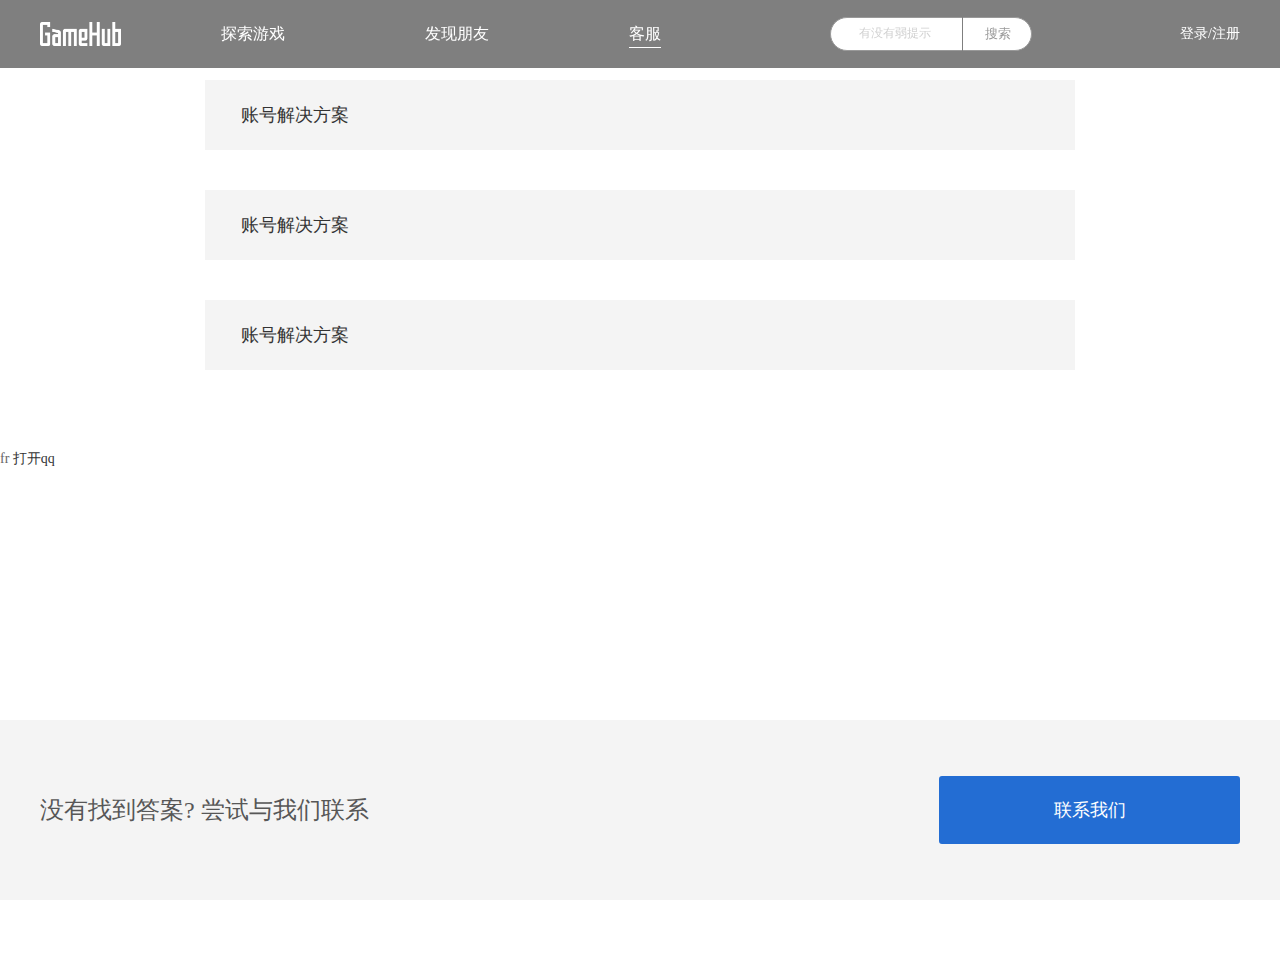
==== customerService.html @ 1b77de67 "客服" ====
<!DOCTYPE html>
<html lang="en">
<head>
    <meta charset="UTF-8">
    <title>Title</title>
    <link type="text/css" rel="stylesheet" href="css/custom-ui.css">
    <link type="text/css" rel="stylesheet" href="css/select2.css">
    <link type="text/css" rel="stylesheet" href="css/style.css">
    <link type="text/css" rel="stylesheet" href="iconfont/iconfont.css">
    <script type="text/javascript" src="js/jquery1.91.min.js"></script>
    <script type="text/javascript" src="js/select2.min.js"></script>
    <script type="text/javascript" src="js/jquery.SuperSlide.2.1.js"></script>
    <script type="text/javascript" src="js/common.js"></script>
    <style>
        .customer-service-content{
            width: 870px;
            margin: 80px auto;
        }
        .problem-item header{
            padding-left: 36px;
            cursor: pointer;
            height: 70px;
            line-height: 70px;
            background:rgba(244,244,244,1);
            font-size: 18px;
            color: #333333;
        }
        .problem-item{
            margin-bottom: 40px;
        }
        .problem-item.active header{
            color: #FFFFFF;
            background: #236DD3;
        }
        .problem-content{
            display: none;
            padding: 19px 37px 20px 35px;
            background:rgba(249,249,249,1);
        }
        .problem-item.active .problem-content{
            display: block;
        }
        .problem-content h3 {
            font-size: 18px;
        }
        .problem-content p {
            margin-top: 10px;
            margin-bottom: 40px;
            font-size: 14px;
        }
        .Open-Customer-Service{
            position: fixed;
            bottom: 0;
            left: 0;
            right: 0;
            height: 180px;
            background:rgba(244,244,244,1);
        }
        .Open-Customer-Service .center{
            width: 1200px;
            line-height: 180px;
            height: 180px;
            font-size:24px;
            margin: 0 auto;
            color: #575757;
        }
        .open-qq{
            width:297px;
            height:64px;
            line-height: 64px;
            background:rgba(35,109,211,1);
            border:2px solid rgba(35,109,211,1);
            border-radius:3px;
            text-align: center;
            font-size:18px;
            color: #ffffff;
            position: relative;
            top: 50%;
            cursor: pointer;
            transform: translateY(-50%);
        }
    </style>
</head>
<body>
<!--头部start-->
<div class="ease-3" id="head">
    <div class="nr w1200 clearfix mar0">
        <div class="fl"><a class="logo" href="index.html" title=""><img src="images/logo.png" alt="" /></a></div>
        <div class="fl">
            <div class="navbox">
                <ul class="clearfix nav_shu">
                    <li class="nLi"><h3><a class="ease-1" href="index.html"><span>探索游戏</span></a></h3>
                    </li>
                    <li class="nLi"><h3><a class="ease-1" href="found_friend.html"><span>发现朋友</span></a></h3>
                    </li>
                    <li class="nLi on"><h3><a class="ease-1" href="customerService.html"><span>客服</span></a></h3>
                    </li>
                    </li>
                </ul>
            </div>
        </div>
        <div class="head-right clearfix fr">
            <div class="searchbox fl">
                <form method="post">
                    <input type="text" class="input_text search_input ease-3 radius-5" placeholder="有没有弱提示" />
                    <button class="search_submit ease-3">搜索</button>
                </form>
            </div>
            <ul class="login_status fr clearfix">
                <!--登录前的状态-->
                <li class="top_item top_item_login"><a href="login.html" class="link-a">登录</a></li>
                <li class="top_item top_item_login"><a href="###" class="link-a">/</a></li>
                <li class="top_item top_item_login"><a href="register.html" class="link-a txt-peach">注册</a></li>
            </ul>
        </div>
    </div>
</div>
<div class="customer-service-content">
    <div class="problem-item">
        <header>账号解决方案</header>
        <div class="problem-content">
            <h4>忘记登陆密码怎么办？</h4>
            <p>在登陆页面</p>
        </div>
    </div>
    <div class="problem-item">
        <header>账号解决方案</header>
        <div class="problem-content">
            <h4>忘记登陆密码怎么办？</h4>
            <p>在登陆页面</p>
        </div>
    </div>
    <div class="problem-item">
        <header>账号解决方案</header>
        <div class="problem-content">
            <h4>忘记登陆密码怎么办？</h4>
            <p>在登陆页面</p>
        </div>
    </div>
</div>fr
<div class="Open-Customer-Service">
    <div class="center clearfix">
        <p class="fl">没有找到答案? 尝试与我们联系</p>
        <div onclick="window.open('tencent://message/?uin=10987654321');" class="open-qq fr">联系我们</div>
    </div>
</div>
<a  href="javascript:;">打开qq</a>
<script>
    $(document).on('click', '.problem-item header', function () {
        $(this).parents('.problem-item').addClass('active').siblings().removeClass('active')
    })
</script>
</body>
</html>
---- css/custom-ui.css ----
@charset "utf-8";
/* CSS Document */





/*各种按钮*/
.btn_submit{ display:inline-block;*display:inline;*zoom:1;font-family:Verdana,Microsoft YaHei,"微软雅黑", SimSun,"宋体";font-size:14px;border-width:1px; border-style:solid; text-align:center; vertical-align:middle;}
button.btn_submit,input.btn_submit{
-webkit-box-sizing: content-box;
-moz-box-sizing: content-box;
-ms-box-sizing: content-box;
-o-box-sizing: content-box;
box-sizing: content-box; }
.btn_small{ font-size:12px; height:25px; line-height:25px;}
.btn_middle{ font-size:14px; height:38px;line-height:38px;}
.btn_big{ font-size:16px; height:48px; line-height:48px;}
.btn_large{ font-size:18px; height:58px; line-height:48px;}

.btn_peach{border:1px #f7277a solid;color:#fff;background-color:#f7277a;}
.btn_peach:hover{background-color:#da1c68; color:#fff;}
.btn_peach:active{background-color:#da1c68; color:#fff;}

.btn_peach_line{border:1px #f7277a solid;color:#f7277a;background-color:#fff;}
.btn_peach_line:hover{background-color:#f7277a; color:#fff;}
.btn_peach_line:active{background-color:#f7277a; color:#fff;}

.btn_grey{border:1px #888 solid;color:#fff;background-color:#888;}
.btn_grey:hover{background-color:#666; color:#fff;}
.btn_grey:active{background-color:#333; color:#fff;}

.btn_grey_line{border:1px #dbdbdb solid;color:#666;background-color:#fff;}
.btn_grey_line:hover{border-color:#a3740d; color:#a3740d;}
.btn_grey_line:active{background-color:#f8f8f8;border-color:#a3740d; color:#a3740d;}

.btn_red{border:1px #e93930 solid;color:#fff;background-color:#e93930;}
.btn_red:hover{background-color:#fc4f46; color:#fff;}
.btn_red:active{background-color:#c22018; color:#fff;}

.btn_red_line{border:1px #e93930 solid;color:#e93930;background-color:#fff;}
.btn_red_line:hover{background-color:#e93930; color:#fff;}
.btn_red_line:active{background-color:#c22018; color:#fff;}

.btn_gold{border:1px #a3740d solid;color:#fff;background-color:#a3740d;}
.btn_gold:hover{background-color:#c48d13; color:#fff;}
.btn_gold:active{background-color:#8b6208; color:#fff;}

.btn_gold_line{border:1px #a3740d solid;color:#a3740d;background-color:#fff;}
.btn_gold_line:hover{background-color:#c48d13; color:#fff;}
.btn_gold_line:active{background-color:#8b6208; color:#fff;}

.btn_blue{border:1px #236dd3 solid;color:#fff;background-color:#236dd3;}
.btn_blue:hover{background-color:#2379f0; color:#fff;}
.btn_blue:active{background-color:#084dac; color:#fff;}

.btn_blue_line{border:1px #00a0ea solid;color:#00a0ea;background-color:#fff;}
.btn_blue_line:hover{background-color:#00a0ea; color:#fff;}
.btn_blue_line:active{background-color:#028ccc; color:#fff;}

.btn_darkblue{border:1px #3887e0 solid;color:#fff;background-color:#3887e0;}
.btn_darkblue:hover{background-color:#589eee; color:#fff;}
.btn_darkblue:active{background-color:#1d62b0; color:#fff;}

.btn_darkblue_line{border:1px #3887e0 solid;color:#3887e0;background-color:#fff;}
.btn_darkblue_line:hover{background-color:#3887e0; color:#fff;}
.btn_darkblue_line:active{background-color:#1d62b0; color:#fff;}

.btn_green{border:1px #43c121 solid;color:#fff;background-color:#43c121;}
.btn_green:hover{background-color:#4fd92a; color:#fff;}
.btn_green:active{background-color:#32a014; color:#fff;}

.btn_green_line{border:1px #43c121 solid;color:#43c121;background-color:#fff;}
.btn_green_line:hover{background-color:#43c121; color:#fff;}
.btn_green_line:active{background-color:#32a014; color:#fff;}

.btn_yellow{border:1px #f1941b solid;color:#fff;background-color:#f1941b;}
.btn_yellow:hover{background-color:#f9a436; color:#fff;}
.btn_yellow:active{background-color:#d17100; color:#fff;}

.btn_yellow_line{border:1px #f1941b solid;color:#f1941b;background-color:#fff;}
.btn_yellow_line:hover{background-color:#f1941b; color:#fff;}
.btn_yellow_line:active{background-color:#d17100; color:#fff;}

.btn_orange{border:1px #ff5400 solid;color:#fff;background-color:#ff5400;}
.btn_orange:hover{background-color:#ff7836; color:#fff;}
.btn_orange:active{background-color:#d04500; color:#fff;}

.btn_orange_line{border:1px #ff5400 solid;color:#ff5400;background-color:#fff;}
.btn_orange_line:hover{background-color:#ff5400; color:#fff;}
.btn_orange_line:active{background-color:#d04500; color:#fff;}

.btn_lensgreen{border:1px #0195a3 solid;color:#fff;background-color:#0195a3;}
.btn_lensgreen:hover{background-color:#00cadd; color:#fff; border-color:#00cadd;}
.btn_lensgreen:active{background-color:#005c65; color:#fff;}

.btn_lensgreen_line{border:1px #0195a3 solid;color:#0195a3;background-color:#fff;}
.btn_lensgreen_line:hover{background-color:#0195a3; color:#fff;}
.btn_lensgreen_line:active{background-color:#005c65; color:#fff;}

.btn_gray{border:1px #999999 solid;color:#fff;background-color:#999999;}
.btn_gray:hover{background-color:#999999; color:#fff;}
.btn_gray:active{background-color:#666666; color:#fff;}


/*文字小标签***********************/
.txttag{ display:inline-block;*display:inline;*zoom:1; line-height:18px; height:18px; padding:1px 6px; color:#fff; font-size:12px;}
.txttag .iconfont{ font-size:10px;}
.txttag-peach{ background:#f7277a;}
.txttag-red{ background:#e93930;}
.txttag-blue{ background:#00a0ea;}
.txttag-green{ background:#43c121;}
.txttag-gold{ background:#a3740d;}
.txttag-orange{ background:#ff5400;}
.txttag-lensgreen{ background:#0195a3;}


/*小图标***********************/
.icon_user_lv{ display:inline-block;*display:inline;*zoom:1;width:40px; height:16px; background-image:url(../images/icons.png); background-repeat:no-repeat;}
.icon_user_lv.icon_lv_1{ background-position:0 0px;}
.icon_user_lv.icon_lv_2{ background-position:-40px 0px;}
.icon_user_lv.icon_lv_3{ background-position:-80px 0px;}
.icon_user_lv.icon_lv_4{ background-position:-120px 0px;}
.icon_user_lv.icon_lv_5{ background-position:-160px 0px;}
.icon_user_lv.icon_lv_6{ background-position:-200px 0px;}
.icon_user_lv.icon_lv_7{ background-position:-240px 0px;}
.icon_user_lv.icon_lv_8{ background-position:-280px 0px;}
.icon_user_lv.icon_lv_9{ background-position:-320px 0px;}
.icon_user_lv.icon_lv_10{ background-position:-360px 0px;}
.icon_user_lv.icon_lv_11{ background-position:-400px 0px;}
.icon_user_lv.icon_lv_12{ background-position:-440px 0px;}

.icon_vip{ display:inline-block;*display:inline;*zoom:1;width:24px; height:16px; background-image:url(../images/icons.png); background-repeat:no-repeat; background-position:0 -20px;}
.icon_country{display:inline-block;*display:inline;*zoom:1;width:24px; height:16px;}

/* HiDPI support */
@media (-o-min-device-pixel-ratio: 5/4), (-webkit-min-device-pixel-ratio: 1.25), (min-resolution: 120dpi) {
    .icon_user_lv{
        background-image: url(../images/icons@2x.png);
        -webkit-background-size: 50%;
        background-size: 50%;
    }
}


/*表单控件***********************/
.input_text{padding:10px 12px;height:13px;line-height:13px;border:1px #dbdbdb solid;background:#fff;font-family:"Microsoft Yahei","SimSun";font-size:12px; vertical-align:middle; color:#666;
	-webkit-transition: border 0.1s ease-out,box-shadow 0.2s linear;
	-khtml-transition: border 0.1s ease-out,box-shadow 0.2s linear;
	-moz-transition: border 0.1s ease-out,box-shadow 0.2s linear;
	-o-transition: border 0.1s ease-out,box-shadow 0.2s linear;
	transition: border 0.1s ease-out,box-shadow 0.2s linear;}
textarea.input_text{ box-sizing:border-box; width:100%; resize:vertical; min-height:110px;}
.input_text:focus{
	color:#333;
	border-color:#236dd3;
	/*-moz-box-shadow:0px 0px 5px rgba(255,255,255,0.5);
    -webkit-box-shadow:0px 0px 5px rgba(255,255,255,0.5);
    box-shadow:0px 0px 5px rgba(255,255,255,0.5);*/}
input.Validform_error,textarea.Validform_error{
	border:1px #e9322d solid !important;
	/*-moz-box-shadow:0px 0px 10px rgba(255,0,0,0.5);
    -webkit-box-shadow:0px 0px 10px rgba(255,0,0,0.5);
    box-shadow:0px 0px 10px rgba(255,0,0,0.5);*/
	color:#e9322d;}
.input_text[disabled]{ background:#f8f8f8; color:#aaa;}



.line{height:0;border-bottom:1px #dbdbdb solid;}
.xuline{height:0;border-bottom:1px #dbdbdb dashed;}
.dotline{height:0;border-bottom:1px #dbdbdb dotted;}
.blank10{height:10px;background:none;}


/*下拉菜单*/
.xm-select{ width:140px; display:inline-block;*display:inline;*zoom:1;}
.xm-select .xm-dropdown {position: relative;display: block;overflow: hidden;_zoom: 1;width: 100%;max-width: 100%;height: 38px;border: 1px solid #dbdbdb;color: #333;
-webkit-transition: border 0.1s ease-out,box-shadow 0.2s linear;
-khtml-transition: border 0.1s ease-out,box-shadow 0.2s linear;
-moz-transition: border 0.1s ease-out,box-shadow 0.2s linear;
-o-transition: border 0.1s ease-out,box-shadow 0.2s linear;
transition: border 0.1s ease-out,box-shadow 0.2s linear;}
.xm-select label {position: absolute;right: 14px;top: 11px;z-index: 1;width: 16px;height: 16px;padding: 0;font-size: 20px;line-height: 1;color: #b0b0b0;cursor: pointer;pointer-events: none;}
.xm-select select {width: 130%;max-width: 130%; min-width: 130%; height: 38px; margin: 0; border: 0; padding: 0 16px;font-size: 14px; font-weight: 400; line-height: 38px; text-overflow: ellipsis; white-space: nowrap; overflow: hidden; _zoom: 1; vertical-align: middle; background: none; color: #333;background: #fff; outline: none;cursor: pointer;
-webkit-box-sizing: border-box;
box-sizing: border-box;
-webkit-appearance: none;
-moz-appearance: none;
appearance: none; }
.xm-select .xm-dropdown:hover{ border-color:#0195a3;}
.xm-select select[disabled]{ background:#f8f8f8; color:#aaa;}

/*上传按钮*/
.btn_upload{ display:inline-block;width:100px; background-color:#fff;}
.btn_upload a{position:relative; display:block;   height:28px; line-height:28px; border:1px #dbdbdb solid; padding:3px 8px; color:#666; text-align:center;;}
.btn_upload a:hover{ border-color:#a3740d;}
.btn_upload input{ display:block; width:100%; height:100%; position:absolute; left:0; top:0;
filter: alpha(opacity=00);
-khtml-opacity: 0;
-moz-opacity: 0;
opacity: 0;
}




/*单选复选*/
.radio_box{	text-align:center;}
.radio_box ul{}
.radio_box li{float:left;margin-right:10px;display:inline;}
.radio_box input{display:none;}
.radio_box .radio_item{ display:block; height:38px; line-height:38px; border:1px #dbdbdb solid; color:#666;cursor:pointer; font-size:14px; background:#fff; overflow:hidden; white-space:nowrap;}
.radio_box input.Validform_error+.radio_item{
	border:1px #e9322d solid !important;
	-moz-box-shadow:0px 0px 10px rgba(255,0,0,0.5);
    -webkit-box-shadow:0px 0px 10px rgba(255,0,0,0.5);
    box-shadow:0px 0px 10px rgba(255,0,0,0.5);}
.radio_box .radio_item span{ padding:0 12px; white-space:nowrap;}
.radio_box .radio_item img{width:38px; height:38px;filter: alpha(opacity=50);-khtml-opacity: 0.5;-moz-opacity: 0.5;opacity: 0.5;}
.radio_box .current{ border-color:#a3740d; color:#a3740d;}
.radio_box .current img{filter: alpha(opacity=100);-khtml-opacity: 1;-moz-opacity:1;opacity:1;}
.radio_box .current .iconfont{color:#a3740d;}

.check_box{	text-align:center;}
.check_box ul{}
.check_box li{float:left;margin-right:10px;display:inline;}
.check_box input{display:none;}
.check_box .check_item{ display:block; height:38px; line-height:38px; border:1px #dbdbdb solid; color:#666;cursor:pointer; font-size:14px; background:#fff; overflow:hidden;}
.check_box .check_item span{ padding:0 12px;}
.check_box .check_item img{width:38px; height:38px;filter: alpha(opacity=50);-khtml-opacity: 0.5;-moz-opacity: 0.5;opacity: 0.5;}
.check_box .current{ border-color:#a3740d; color:#a3740d;}
.check_box .current img{filter: alpha(opacity=100);-khtml-opacity: 1;-moz-opacity:1;opacity:1;}
.check_box .current .iconfont{color:#a3740d;}

.num_box{ display:inline-block;*display:inline;*zoom:1;margin:5px 0;padding:0 !important;overflow:hidden; vertical-align:middle; }
.num_box a{	float:left;display:inline-block;*display:inline;*zoom:1;width:30px;height:28px;background:#a3740d;border:1px #a3740d solid;font-size:16px;color:#fff;text-align:center;line-height:28px;}
.num_box a:hover{border-color:#c48d13;background:#c48d13;}
.num_box a.reduce{border-right:0;-webkit-border-radius:5px 0 0 5px;	-moz-border-radius: 5px 0 0 5px;border-radius: 5px 0 0 5px;}
.num_box a.add{	border-left:0;-webkit-border-radius:0 5px 5px 0 ;-moz-border-radius:0 5px 5px 0 ;border-radius: 0 5px 5px 0 ;}
.num_box .num_txt{float:left;height:22px;width:50px;line-height:22px;padding:3px;text-align:center;	border:1px #dbdbdb solid;background:#fff;}


.radio_box2{text-align:center;}
.radio_box2 ul{}
.radio_box2 li{float:left;margin:0px 32px 20px 0;display:inline;}
.radio_box2 input{display:none;}
.radio_box2 .radio_item{ display:block;line-height: 20px; width:210px; height:85px;color:#666;cursor:pointer; font-size:14px; border-width:1px ; border-color:#dbdbdb; border-style:solid;; background:#f8f8f8; background-position:right bottom;
-webkit-border-radius:5px;
-moz-border-radius: 5px;
border-radius: 5px;}
.radio_box2 .radio_item .name{ height:40px; line-height:40px; font-size:18px; padding-top:10px; font-weight:700;}
.radio_box2 .radio_item .desc{ height:20px; line-height:20px; color:#888;}
.radio_box2 .current{ border-color:#ff8a00; color:#ff8a00; background:#fff url(../images/cur_icon.png) no-repeat right bottom;}


.mi_form .form_item{ padding:5px 20px 5px;}
.mi_form .form_item .atr{ margin-right:5px; line-height:26px;}
.mi_form .form_item input.input_text{ padding:5px 6px; height:20px; line-height:20px; width:206px;}
.mi_form .form_item select.input_text{ height:32px; line-height:32px; padding:5px 6px; outline:none;}
.mi_form .form_item .required{ font-weight:bold; color:#ff0000; vertical-align:middle; margin-left:10px; font-size:18px;}
.mi_form .form_item .alt{ color:#a6a6a6; font-size:12px; margin-left:10px;}





/*表单验证*/
.Validform_checktip.Validform_right{ color:#44d703;}
.Validform_checktip.Validform_wrong{ color:#ff0000;}




/*发布*/
.fabu_piclist li.one-pic{margin-bottom:5px; float:left; margin-right:10px;}
.fabu_piclist .one_pic_item{zoom:1; width:120px; position:relative;}
.fabu_piclist .pic_pic{position:relative;background:#ddd url(../images/avatar_bg_04.jpg) no-repeat center;width:120px;height:120px;overflow:hidden;}
.fabu_piclist .pic_pic a{position:absolute; top:0; top:0; display:block; width:100%; height:100%; background:url(../images/alpha_black30.png) repeat; color:#fff; text-align:center; font-size:14px; line-height:120px;filter:alpha(opacity=0);opacity: 0;-moz-opacity: 0;-khtml-opacity: 0;}
.fabu_piclist .pic_pic a:hover{filter:alpha(opacity=100);opacity: 1;-moz-opacity: 1;-khtml-opacity: 1;}
.fabu_piclist .pic_pic a input{position:absolute;top:0;left:0;width:100%;height:100%;filter:alpha(opacity=0);opacity: 0;-moz-opacity: 0;-khtml-opacity: 0;}
.fabu_piclist .pic_pic img{position:absolute;top:0;left:0;height:100%;width:100%;filter: alpha(opacity=0);}
.fabu_piclist .pic_num{ display:none;}
.fabu_piclist .pic_del{ position:absolute; right:-5px; top:-5px; display:block; width:20px; height:20px; line-height:20px; text-align:center;color:#3c3c3c;}
.fabu_piclist .pic_del a{}
.fabu_piclist .pic_del a:hover{}

.fabu_piclist .add_new_pic{}
.fabu_piclist .add_new_pic a{ display:block; width:118px; height:83px; padding-top:35px; line-height:25px; border:1px #dbdbdb solid;}



.shuxing_item{ }
.shuxing_item .checkboxes{ }
.shuxing_item .shuxingzhi_list{/* display:none;*/}
.shuxing_item .shuxingzhi_list .one-shuxingzhi{ margin-bottom:10px;}
.shuxing_item .shuxingzhi_list .one_shuxingzhi_item{ }
.shuxing_item .shuxingzhi_list .one_shuxingzhi_item_upload{ width:120px;height:30px;position:relative;}
.shuxing_item .shuxingzhi_list .one_shuxingzhi_item_upload .faketxt{ position:absolute; right:5px;top:0;  display:block; width:80px; height:28px; border:1px #cfcfcf solid; background:#f8f8f8; text-align:center; color:#888; line-height:28px;  z-index:0;}
.shuxing_item .shuxingzhi_list .one_shuxingzhi_item_upload .faketxt:hover{ border-color:#cfcfcf; background:#fff; color:#666;}
.shuxing_item .shuxingzhi_list .one_shuxingzhi_item_upload input{ position:absolute; right:0px ; top:0; height:30px; width:80px; z-index:1;
filter: alpha(opacity=0); /* internet explorer */
        -khtml-opacity: 0;     /* khtml, old safari */
        -moz-opacity: 0;      /* mozilla, netscape */
        opacity: 0;}
.shuxing_item .shuxingzhi_list .one_shuxingzhi_item_upload img[src*='d']{  display:block;width:28px;height:28px;border:1px #dbdbdb solid; position:absolute; left:0px; top:0;}
.shuxing_item .shuxingzhi_list .one_shuxingzhi_item_upload img{  display:block;width:28px\9;height:28px\9;border:1px #dbdbdb solid\9; position:absolute; left:0px; top:0; filter: alpha(opacity=0);}
.shuxing_item .shuxingzhi_list .one_shuxingzhi_item_upload .divPreview_ie{width:28px;height:28px;border:1px #dbdbdb solid; background:#000; position:absolute; right:5px; top:0;}
.shuxing_item .shuxingzhi_list .add_new_shuxingzhi{ }
---- css/select2.css ----
.select2-container {
  box-sizing: border-box;
  display: inline-block;
  margin: 0; font-size:14px;/*å­—å·*/
  position: relative;
  vertical-align: middle; }
  .select2-container .select2-selection--single {
    box-sizing: border-box;
    cursor: pointer;
    display: block;
    height: 40px;  /*é«˜åº¦  è¿˜éœ€è¦æ”¹129è¡Œ*/
    user-select: none;
    -webkit-user-select: none; }
    .select2-container .select2-selection--single .select2-selection__rendered {
      display: block;
      padding-left: 10px;  /*é»˜è®¤æ–‡å­—çš„å·¦è¾¹è·*/
      padding-right: 50px; /*é»˜è®¤æ–‡å­—çš„å³è¾¹è·*/
      overflow: hidden;
      text-overflow: ellipsis;
      white-space: nowrap; }
  .select2-container[dir="rtl"] .select2-selection--single .select2-selection__rendered {
    padding-right: 8px;
    padding-left: 20px; }
  .select2-container .select2-selection--multiple {
    box-sizing: border-box;
    cursor: pointer;
    display: block;
    min-height: 32px;
    user-select: none;
    -webkit-user-select: none; }
    .select2-container .select2-selection--multiple .select2-selection__rendered {
      display: inline-block;
      overflow: hidden;
      padding-left: 8px;
      text-overflow: ellipsis;
      white-space: nowrap; }
  .select2-container .select2-search--inline {
    float: left; }
    .select2-container .select2-search--inline .select2-search__field {
      box-sizing: border-box;
      border: none;
      font-size: 100%;
      margin-top: 5px; }
      .select2-container .select2-search--inline .select2-search__field::-webkit-search-cancel-button {
        -webkit-appearance: none; }

.select2-dropdown {
  background-color: white;
  border: 1px solid #aaa;
  border-radius: 0px;/*ä¸‹æ‹‰çš„åœ†è§’*/ 
  box-sizing: border-box;
  display: block;
  position: absolute;
  left: -100000px;
  width: 100%;
  z-index: 999999; }

.select2-results {
  display: block; }

.select2-results__options {
  list-style: none;
  margin: 0;
  padding: 0; }

.select2-results__option {
  padding: 5px 10px;  /*ä¸‹æ‹‰èœå• æ¯ä¸ªé¡¹ç›®çš„å†…è·*/
  user-select: none;
  -webkit-user-select: none; }
  .select2-results__option[aria-selected] {
    cursor: pointer; }

.select2-container--open .select2-dropdown {
  left: 0; }

.select2-container--open .select2-dropdown--above {
  border-bottom: none;
  border-bottom-left-radius: 0;
  border-bottom-right-radius: 0; }

.select2-container--open .select2-dropdown--below {
  border-top: none;
  border-top-left-radius: 0;
  border-top-right-radius: 0; }

.select2-search--dropdown {
  display: block;
  padding: 4px; }
  .select2-search--dropdown .select2-search__field {
    padding: 4px;
    width: 100%;
    box-sizing: border-box; }
    .select2-search--dropdown .select2-search__field::-webkit-search-cancel-button {
      -webkit-appearance: none; }
  .select2-search--dropdown.select2-search--hide {
    display: none; }

.select2-close-mask {
  border: 0;
  margin: 0;
  padding: 0;
  display: block;
  position: fixed;
  left: 0;
  top: 0;
  min-height: 100%;
  min-width: 100%;
  height: auto;
  width: auto;
  opacity: 0;
  z-index: 99;
  background-color: #fff;
  filter: alpha(opacity=0); }

.select2-hidden-accessible {
  border: 0;
  clip: rect(0 0 0 0);
  height: 1px;
  margin: -1px;
  overflow: hidden;
  padding: 0;
  position: absolute;
  width: 1px; }

.select2-container--default .select2-selection--single {
  background-color: #fff;
  border: 1px solid #dbdbdb; /*æŒ‰é’®çš„è¾¹æ¡†*/ 
  border-radius: 0px;/*æŒ‰é’®çš„åœ†è§’*/ }
  .select2-container--default .select2-selection--single .select2-selection__rendered {
    color: #444;
    line-height: 40px;  /*é«˜åº¦ è¿˜éœ€è¦æ”¹ 7è¡Œ*/
    }
  .select2-container--default .select2-selection--single .select2-selection__clear {
    cursor: pointer;
    float: right;
    font-weight: bold; }
  .select2-container--default .select2-selection--single .select2-selection__placeholder {
    color: #999; }
  .select2-container--default .select2-selection--single .select2-selection__arrow {
    height: 38px;   /*ç®­å¤´æŒ‰é’®çš„é«˜åº¦*/
    position: absolute;
    top: 1px;
    right: 1px;
    width: 40px; /*ç®­å¤´æŒ‰é’®çš„å®½åº¦*/}
    .select2-container--default .select2-selection--single .select2-selection__arrow b {
      border-color: #888 transparent transparent transparent;
      border-style: solid;
      border-width: 5px 4px 0 4px;
      height: 0;
      left: 50%;
      margin-left: -4px;
      margin-top: -2px;
      position: absolute;
      top: 50%;
      width: 0; }
.select2-container--default[dir="rtl"] .select2-selection--single .select2-selection__clear {
  float: left; }
.select2-container--default[dir="rtl"] .select2-selection--single .select2-selection__arrow {
  left: 1px;
  right: auto; }
.select2-container--default.select2-container--disabled .select2-selection--single {
  background-color: #eee;
  cursor: default; }
  .select2-container--default.select2-container--disabled .select2-selection--single .select2-selection__clear {
    display: none; }
.select2-container--default.select2-container--open .select2-selection--single .select2-selection__arrow b {
  border-color: transparent transparent #888 transparent;
  border-width: 0 4px 5px 4px; }
.select2-container--default .select2-selection--multiple {
  background-color: white;
  border: 1px solid #aaa;
  border-radius: 4px;
  cursor: text; }
  .select2-container--default .select2-selection--multiple .select2-selection__rendered {
    box-sizing: border-box;
    list-style: none;
    margin: 0;
    padding: 0 5px;
    width: 100%; }
  .select2-container--default .select2-selection--multiple .select2-selection__placeholder {
    color: #999;
    margin-top: 5px;
    float: left; }
  .select2-container--default .select2-selection--multiple .select2-selection__clear {
    cursor: pointer;
    float: right;
    font-weight: bold;
    margin-top: 5px;
    margin-right: 10px; }
  .select2-container--default .select2-selection--multiple .select2-selection__choice {
    background-color: #e4e4e4;
    border: 1px solid #aaa;
    border-radius: 4px;
    cursor: default;
    float: left;
    margin-right: 5px;
    margin-top: 5px;
    padding: 0 5px; }
  .select2-container--default .select2-selection--multiple .select2-selection__choice__remove {
    color: #999;
    cursor: pointer;
    display: inline-block;
    font-weight: bold;
    margin-right: 2px; }
    .select2-container--default .select2-selection--multiple .select2-selection__choice__remove:hover {
      color: #333; }
.select2-container--default[dir="rtl"] .select2-selection--multiple .select2-selection__choice, .select2-container--default[dir="rtl"] .select2-selection--multiple .select2-selection__placeholder {
  float: right; }
.select2-container--default[dir="rtl"] .select2-selection--multiple .select2-selection__choice {
  margin-left: 5px;
  margin-right: auto; }
.select2-container--default[dir="rtl"] .select2-selection--multiple .select2-selection__choice__remove {
  margin-left: 2px;
  margin-right: auto; }
.select2-container--default.select2-container--focus .select2-selection--multiple {
  border: solid black 1px;
  outline: 0; }
.select2-container--default.select2-container--disabled .select2-selection--multiple {
  background-color: #eee;
  cursor: default; }
.select2-container--default.select2-container--disabled .select2-selection__choice__remove {
  display: none; }
.select2-container--default.select2-container--open.select2-container--above .select2-selection--single, .select2-container--default.select2-container--open.select2-container--above .select2-selection--multiple {
  border-top-left-radius: 0;
  border-top-right-radius: 0; }
.select2-container--default.select2-container--open.select2-container--below .select2-selection--single, .select2-container--default.select2-container--open.select2-container--below .select2-selection--multiple {
  border-bottom-left-radius: 0;
  border-bottom-right-radius: 0; }
.select2-container--default .select2-search--dropdown .select2-search__field {
  border: 1px solid #aaa; }
.select2-container--default .select2-search--inline .select2-search__field {
  background: transparent;
  border: none;
  outline: 0; }
.select2-container--default .select2-results > .select2-results__options {
  max-height: 200px;
  overflow-y: auto; }
.select2-container--default .select2-results__option[role=group] {
  padding: 0; }
.select2-container--default .select2-results__option[aria-disabled=true] {
  color: #999; }
.select2-container--default .select2-results__option[aria-selected=true] {
  background-color: #ddd;      /*ä¸‹æ‹‰èœå• å½“å‰é¡¹ç›®æ ·å¼*/ }
.select2-container--default .select2-results__option .select2-results__option {
  padding-left: 1em; }
  .select2-container--default .select2-results__option .select2-results__option .select2-results__group {
    padding-left: 0; }
  .select2-container--default .select2-results__option .select2-results__option .select2-results__option {
    margin-left: -1em;
    padding-left: 2em; }
    .select2-container--default .select2-results__option .select2-results__option .select2-results__option .select2-results__option {
      margin-left: -2em;
      padding-left: 3em; }
      .select2-container--default .select2-results__option .select2-results__option .select2-results__option .select2-results__option .select2-results__option {
        margin-left: -3em;
        padding-left: 4em; }
        .select2-container--default .select2-results__option .select2-results__option .select2-results__option .select2-results__option .select2-results__option .select2-results__option {
          margin-left: -4em;
          padding-left: 5em; }
          .select2-container--default .select2-results__option .select2-results__option .select2-results__option .select2-results__option .select2-results__option .select2-results__option .select2-results__option {
            margin-left: -5em;
            padding-left: 6em; }
.select2-container--default .select2-results__option--highlighted[aria-selected] {
  background-color: #00a0ea;  /*é«˜äº®çš„æ ·å¼*/
  color: white; }
.select2-container--default .select2-results__group {
  cursor: default;
  display: block;
  padding: 6px; }





.select2-container--classic .select2-selection--single {
  background-color: #f6f6f6;
  border: 1px solid #aaa;
  border-radius: 4px;
  outline: 0;
  background-image: -webkit-linear-gradient(top, #ffffff 50%, #eeeeee 100%);
  background-image: -o-linear-gradient(top, #ffffff 50%, #eeeeee 100%);
  background-image: linear-gradient(to bottom, #ffffff 50%, #eeeeee 100%);
  background-repeat: repeat-x;
  filter: progid:DXImageTransform.Microsoft.gradient(startColorstr='#ffffff', endColorstr='#eeeeee', GradientType=0); }
  .select2-container--classic .select2-selection--single:focus {
    border: 1px solid #5897fb; }
  .select2-container--classic .select2-selection--single .select2-selection__rendered {
    color: #444;
    line-height: 28px; }
  .select2-container--classic .select2-selection--single .select2-selection__clear {
    cursor: pointer;
    float: right;
    font-weight: bold;
    margin-right: 10px; }
  .select2-container--classic .select2-selection--single .select2-selection__placeholder {
    color: #999; }
  .select2-container--classic .select2-selection--single .select2-selection__arrow {
    background-color: #ddd;
    border: none;
    border-left: 1px solid #aaa;
    border-top-right-radius: 4px;
    border-bottom-right-radius: 4px;
    height: 26px;
    position: absolute;
    top: 1px;
    right: 1px;
    width: 20px;
    background-image: -webkit-linear-gradient(top, #eeeeee 50%, #cccccc 100%);
    background-image: -o-linear-gradient(top, #eeeeee 50%, #cccccc 100%);
    background-image: linear-gradient(to bottom, #eeeeee 50%, #cccccc 100%);
    background-repeat: repeat-x;
    filter: progid:DXImageTransform.Microsoft.gradient(startColorstr='#eeeeee', endColorstr='#cccccc', GradientType=0); }
    .select2-container--classic .select2-selection--single .select2-selection__arrow b {
      border-color: #888 transparent transparent transparent;
      border-style: solid;
      border-width: 5px 4px 0 4px;
      height: 0;
      left: 50%;
      margin-left: -4px;
      margin-top: -2px;
      position: absolute;
      top: 50%;
      width: 0; }
.select2-container--classic[dir="rtl"] .select2-selection--single .select2-selection__clear {
  float: left; }
.select2-container--classic[dir="rtl"] .select2-selection--single .select2-selection__arrow {
  border: none;
  border-right: 1px solid #aaa;
  border-radius: 0;
  border-top-left-radius: 4px;
  border-bottom-left-radius: 4px;
  left: 1px;
  right: auto; }
.select2-container--classic.select2-container--open .select2-selection--single {
  border: 1px solid #5897fb; }
  .select2-container--classic.select2-container--open .select2-selection--single .select2-selection__arrow {
    background: transparent;
    border: none; }
    .select2-container--classic.select2-container--open .select2-selection--single .select2-selection__arrow b {
      border-color: transparent transparent #888 transparent;
      border-width: 0 4px 5px 4px; }
.select2-container--classic.select2-container--open.select2-container--above .select2-selection--single {
  border-top: none;
  border-top-left-radius: 0;
  border-top-right-radius: 0;
  background-image: -webkit-linear-gradient(top, #ffffff 0%, #eeeeee 50%);
  background-image: -o-linear-gradient(top, #ffffff 0%, #eeeeee 50%);
  background-image: linear-gradient(to bottom, #ffffff 0%, #eeeeee 50%);
  background-repeat: repeat-x;
  filter: progid:DXImageTransform.Microsoft.gradient(startColorstr='#ffffff', endColorstr='#eeeeee', GradientType=0); }
.select2-container--classic.select2-container--open.select2-container--below .select2-selection--single {
  border-bottom: none;
  border-bottom-left-radius: 0;
  border-bottom-right-radius: 0;
  background-image: -webkit-linear-gradient(top, #eeeeee 50%, #ffffff 100%);
  background-image: -o-linear-gradient(top, #eeeeee 50%, #ffffff 100%);
  background-image: linear-gradient(to bottom, #eeeeee 50%, #ffffff 100%);
  background-repeat: repeat-x;
  filter: progid:DXImageTransform.Microsoft.gradient(startColorstr='#eeeeee', endColorstr='#ffffff', GradientType=0); }
.select2-container--classic .select2-selection--multiple {
  background-color: white;
  border: 1px solid #aaa;
  border-radius: 4px;
  cursor: text;
  outline: 0; }
  .select2-container--classic .select2-selection--multiple:focus {
    border: 1px solid #5897fb; }
  .select2-container--classic .select2-selection--multiple .select2-selection__rendered {
    list-style: none;
    margin: 0;
    padding: 0 5px; }
  .select2-container--classic .select2-selection--multiple .select2-selection__clear {
    display: none; }
  .select2-container--classic .select2-selection--multiple .select2-selection__choice {
    background-color: #e4e4e4;
    border: 1px solid #aaa;
    border-radius: 4px;
    cursor: default;
    float: left;
    margin-right: 5px;
    margin-top: 5px;
    padding: 0 5px; }
  .select2-container--classic .select2-selection--multiple .select2-selection__choice__remove {
    color: #888;
    cursor: pointer;
    display: inline-block;
    font-weight: bold;
    margin-right: 2px; }
    .select2-container--classic .select2-selection--multiple .select2-selection__choice__remove:hover {
      color: #555; }
.select2-container--classic[dir="rtl"] .select2-selection--multiple .select2-selection__choice {
  float: right; }
.select2-container--classic[dir="rtl"] .select2-selection--multiple .select2-selection__choice {
  margin-left: 5px;
  margin-right: auto; }
.select2-container--classic[dir="rtl"] .select2-selection--multiple .select2-selection__choice__remove {
  margin-left: 2px;
  margin-right: auto; }
.select2-container--classic.select2-container--open .select2-selection--multiple {
  border: 1px solid #5897fb; }
.select2-container--classic.select2-container--open.select2-container--above .select2-selection--multiple {
  border-top: none;
  border-top-left-radius: 0;
  border-top-right-radius: 0; }
.select2-container--classic.select2-container--open.select2-container--below .select2-selection--multiple {
  border-bottom: none;
  border-bottom-left-radius: 0;
  border-bottom-right-radius: 0; }
.select2-container--classic .select2-search--dropdown .select2-search__field {
  border: 1px solid #aaa;
  outline: 0; }
.select2-container--classic .select2-search--inline .select2-search__field {
  outline: 0; }
.select2-container--classic .select2-dropdown {
  background-color: white;
  border: 1px solid transparent; }
.select2-container--classic .select2-dropdown--above {
  border-bottom: none; }
.select2-container--classic .select2-dropdown--below {
  border-top: none; }
.select2-container--classic .select2-results > .select2-results__options {
  max-height: 200px;
  overflow-y: auto; }
.select2-container--classic .select2-results__option[role=group] {
  padding: 0; }
.select2-container--classic .select2-results__option[aria-disabled=true] {
  color: grey; }
.select2-container--classic .select2-results__option--highlighted[aria-selected] {
  background-color: #3875d7;
  color: white; }
.select2-container--classic .select2-results__group {
  cursor: default;
  display: block;
  padding: 6px; }
.select2-container--classic.select2-container--open .select2-dropdown {
  border-color: #5897fb; }
---- css/style.css ----
@charset "utf-8";
/* CSS Document */

/*页面初始化*/
html{overflow-x:hidden; height:100%;}
*{margin:0;padding:0;word-break:break-all;}
h1,h2,h3,h4,h5,h6{ font-weight:normal;}
i,em{ font-style:normal;}
body{padding:0px;margin:0; font-family:Verdana,Microsoft YaHei,"微软雅黑", SimSun,"宋体";font-size:14px; background:#fff; color:#666; min-height:100%; position:relative;}
a{text-decoration:none; color:#333;}
img{ border:none;}
img.lazy{ background:url(../images/loading.gif) no-repeat center;}
li{ list-style:none;}
input,button,select {outline: none; border:0;font-family:Verdana,Microsoft YaHei,"微软雅黑", SimSun,"宋体";}
textarea {outline: none;}
.clr{ display:block;clear:both;width:0; height:0; overflow:hidden; margin:0 !important; padding:0 !important;}
.clearfix:after{content:".";display:block;height:0;clear:both;visibility:hidden; overflow:hidden;}
/*为了IE的html5*/
article,aside,dialog,footer,header,section,footer,nav,figure,menu{display:block}
/*滚动条 可选*/
::-webkit-scrollbar{width:10px;height:10px;}
::-webkit-scrollbar-button:vertical{display:none;}
::-webkit-scrollbar-track:vertical{background-color:black;}
::-webkit-scrollbar-track-piece{background-color:#F5F5F5;}
::-webkit-scrollbar-thumb:vertical{margin-right:10px; background-color:#A6A6A6;}
::-webkit-scrollbar-thumb:vertical:hover{background-color:#aaa;}
::-webkit-scrollbar-corner:vertical{background-color:#535353;}
::-webkit-scrollbar-resizer:vertical{background-color:#FF6E00;}
/*选中 可选*/
::selection { background:#0e3033; color:#fff; }
::-moz-selection { background:#0e3033; color:#fff; }
::-webkit-selection { background:#0e3033; color:#fff; }
/*兼容写法*/
.ie7_hints{ height:30px; line-height:30px; text-align:center; background:#ffffdc; color:#b78e66;}
ie6,ie7,ie8{behavior: url(ie-css3.htc); /*使IE678支持css3 应对border-radius,box-shadow，text-shadow*/
padding:10px;
padding:9px\9; /* all ie */
padding:8px\0; /* ie8-9 */
*padding:5px; /* ie6-7 */
+padding:7px; /* ie7 */
_padding:6px; /* ie6 */
}


@font-face {
  font-family: 'iconfont';
  src: url('//at.alicdn.com/t/font_1470966432_2199616.eot'); /* IE9*/
  src: url('//at.alicdn.com/t/font_1470966432_2199616.eot?#iefix') format('embedded-opentype'), /* IE6-IE8 */
  url('http://at.alicdn.com/t/font_1470966432_2199616.woff') format('woff'), /* chrome、firefox */
  url('http://at.alicdn.com/t/font_1470966432_2199616.ttf') format('truetype'), /* chrome、firefox、opera、Safari, Android, iOS 4.2+*/
  url('//at.alicdn.com/t/font_1470966432_2199616.svg#iconfont') format('svg'); /* iOS 4.1- */
}
.iconfont{ font-size:16px; font-family:"iconfont"; color:inherit;-webkit-font-smoothing: antialiased;}



/*************代码正式开始******************/
.inlineblock{ display:inline-block;*display:inline;*zoom:1;}
.w390{ width:390px;}
.w400{ width:400px;}
.w800{ width:800px;}
.w980{ width:980px;}
.w1000{ width:1000px;}
.w1200{ width:1200px;}
.mar0{ margin:0 auto;}
.ml5{ margin-left:5px;}
.mr5{ margin-right:5px;}
.mb5{ margin-bottom:5px;}
.ml10{ margin-left:10px;}
.mr10{ margin-right:10px;}
.mb10{ margin-bottom:10px;}
.ml20{ margin-left:20px;}
.mr20{ margin-right:20px;}
.mb20{ margin-bottom:20px;}
.pad10{ padding:10px;}
.fl{ float:left;*display:inline;*zoom:1;}
.fr{ float:right;*display:inline;*zoom:1;}
.fixed{ position:fixed;}
.ease-1{-webkit-transition:all 0.1s ease-out;-khtml-transition:all 0.1s ease-out;-moz-transition:all 0.1s ease-out;-o-transition:all 0.1s ease-out;transition:all 0.1s ease-out;}
.ease-3{-webkit-transition:all 0.3s ease-out;-khtml-transition:all 0.3s ease-out;-moz-transition:all 0.3s ease-out;-o-transition:all 0.3s ease-out;transition:all 0.3s ease-out;}
.radius-2{-webkit-border-radius:2px;-moz-border-radius:2px;border-radius:2px;behavior:url(ie-css3.htc);zoom:1;}
.radius-5{-webkit-border-radius:5px;-moz-border-radius:5px;border-radius:5px;behavior:url(ie-css3.htc);zoom:1;}
.radius-circle{-webkit-border-radius:50%;-moz-border-radius:50%;border-radius:50%;behavior:url(ie-css3.htc);zoom:1;}
.shadow-box-5{-moz-box-shadow:0px 0px 5px rgba(0,0,0,0.5);-webkit-box-shadow:0px 0px 5px rgba(0,0,0,0.5);box-shadow:0px 0px 5px rgba(0,0,0,0.5);behavior:url(ie-css3.htc);zoom:1;}
.shadow-text-1{-moz-text-shadow:0 1px 0px rgba(0,0,0,.5);-webkit-text-shadow:0 1px 0px rgba(0,0,0,.5);text-shadow:0 1px 0px rgba(0,0,0,.5);behavior:url(ie-css3.htc);zoom:1;}
.text-overflow{overflow: hidden;white-space: nowrap;text-overflow: ellipsis;}
.fs12{ font-size:12px;}
.fs14{ font-size:14px;}
.fs16{ font-size:16px;}
.fs18{ font-size:18px;}
.fs20{ font-size:20px;}
.fs24{ font-size:24px;}
.fs28{ font-size:28px;}
.txt-c{ text-align:center;}
.txt-l{ text-align:left;}
.txt-r{ text-align:right;}
.txt-333{ color:#333;}
.txt-666{ color:#666;}
.txt-999{ color:#999;}
.txt-aaa{ color:#aaa;}
.txt-white{ color:#fff;}
.txt-pink{ color:#d323a8 !important;}
.txt-red{ color:#d32323;}
.txt-green{ color:#48d318;}
.txt-yellow{ color:#ecdf0f;}
.txt-orange{ color:#ff6600;}
.txt-blue{ color:#236dd3 !important;}
.txt-lensgreen{ color:#0195a3;}
a.txt-3p{ color:#333;}
a.txt-3p:hover{ color:#0195a3;}
a.txt-lensgreen{ color:#0195a3;}
a.txt-blue{ color:#1795e6;}
a.txt-blue:hover{ color:#147bbd;}

.icon_pic{ display:inline-block;*display:inline;*zoom:1; width:16px; height:16px; background-position:center; background-size:contain; background-repeat:no-repeat; vertical-align:middle; margin-top:-5px;}
.icon_ali{ background-image:url(../images/icon_ali.png);}

/*分页*/
.pagelist{ padding:80px 0px 80px; text-align:left; text-align:center; position:relative;}
.pagelist p a{ line-height:50px; padding:5px 10px; background:#fff; border:1px #999 solid; color:#666; margin-right:10px; font-size:16px;-webkit-border-radius:3px;-moz-border-radius:3px;border-radius:3px;behavior:url(ie-css3.htc);zoom:1;-webkit-transition:all 0.1s ease-out;-khtml-transition:all 0.1s ease-out;-moz-transition:all 0.1s ease-out;-o-transition:all 0.1s ease-out;transition:all 0.1s ease-out;}
.pagelist p a:hover{ border-color:#236dd3; color:#236dd3; background:#fff;}
.pagelist p a.thisclass{ color:#fff; background:#236dd3; border-color:#236dd3;}
.pagelist p a:last-child,.pagelist p a:first-child { border-color: #fff; }

/*正文内容*/
.text_box{ line-height:26px; font-size:14px; color:#333;}
.text_box a{ color:#ffa50f;}
.text_box a:hover{ text-decoration:underline;}
.text_box img{ max-width:100%; height:auto;}

.icon_blue { color: #236dd3; }
.bt_index{ height:40px; line-height:40px; font-size:14px; overflow:hidden; position: relative;}
.bt_index h2{ font-size:16px; color:#333;}
.bt_index h2 .icon{ margin-right:10px; }
.bt_index .more{ position:absolute; right:0;top:0;display:inline-block;*display:inline;*zoom:1; height:40px; line-height:40px; color:#333; padding:0 25px 0 5px; font-size:12px;}
.bt_index .more .iconfont{ font-size:16px; position:absolute; right:5px; top:0px;display:block; width:16px; height:60px;}
.bt_index .more:hover{color:#236dd3;}
.bt_index .more:hover .iconfont{ right:0;}

/*placeholder颜色设置*/
::-webkit-input-placeholder { /* WebKit, Blink, Edge */
    color:    #d1d1d1; font-size: 12px;}
:-moz-placeholder { /* Mozilla Firefox 4 to 18 */
   color:    #d1d1d1;font-size: 12px;}
::-moz-placeholder { /* Mozilla Firefox 19+ */
   color:    #d1d1d1;font-size: 12px;}
:-ms-input-placeholder { /* Internet Explorer 10-11 */
   color:    #d1d1d1;font-size: 12px;}









/*头部*/
#head{ position:fixed; top:0; left:0; right:0; bottom:auto; height:68px; background:url(../images/alpha_black50.png) repeat; z-index:999;}
#head .nr{ position:relative;}
#head .logo{ margin-top:22px;}
.logo{ height:24px;}
.logo{ display:block; }
.logo img{ height:100%; width:auto;}
.searchbox { position:relative; margin-top: 17px; }
.searchbox .search_input{width:160px; height: 12px; line-height:1.3em;background:#fff; color: #d1d1d1; -webkit-border-radius:34px;-moz-border-radius:34px;border-radius:34px;behavior:url(ie-css3.htc);zoom:1; padding-left: 28px; border: 1px #999 solid;}
.searchbox .search_submit{  display:block; width:70px; height:34px; background:none; border-left:1px solid #7f7f7f;color:#999; position: absolute; right:0;top: 0;}
#head .login_status { margin-left: 148px; }
#head .login_status li { float: left; }
#head .login_status li a { color: #fff; line-height: 68px; }

/*导航*/
.navbox{height:68px;z-index:999;line-height:68px; margin-left:30px;}
.navbox{zoom:1;}
.nav_shu .nLi{position:relative;float:left;display:inline;z-index:999;}
.nav_shu .nLi h3{ float:left; *display:inline;*zoom:1;}
.nav_shu .nLi h3 a{display:block; padding:0 70px;height:68px;line-height:68px;font-size:16px;text-align:center;overflow:hidden; position:relative; color: #fff; }
.nav_shu .nLi h3 a span {  }
.nav_shu .nLi h3 a:hover{ color:#fff;}
.nav_shu .nLi h3 a:hover span,.nav_shu .nLi.on h3 a span,.submenu .subnav a span,.submenu .subnav a:hover span{ border-bottom:1px solid #fff; padding-bottom: 5px;}
.submenu .subnav a.on span,.submenu .subnav a:hover span{ border-color:#236dd3;}
.nav_shu .sub{display:none;left:0px; top:70px; min-width:100%;_width:100%; position:absolute; line-height:40px;z-index:999; text-align:center; padding:1px 0; }
.nav_shu .sub li{ zoom:1;}
.nav_shu .sub a{display:block; *width:100%;color:#d4f1ff; white-space:nowrap; font-size:14px; padding:0 10px; margin-bottom:1px; background:#00a0e9;}
.nav_shu .sub a:hover{color:#fff; background:#2bb8f9;}

/*小banner*/
.banner_small{ width:100%; height:600px; background-position:center; background-size:100% 100%; position:relative;}




/*第一屏 banner*/
.index_banner{ width:100%; height:600px; position: relative;}

#indexslider {background-color:#000;width:100%;height:100%;position:relative;}
#indexslider .hd{ width:100%; position:absolute; bottom:-36px; left:0; right:0;z-index: 1;
transition-timing-function:ease-out;
-o-transition-timing-function:ease-out;
-moz-transition-timing-function:ease-out;
-webkit-transition-timing-function:ease-out;
/*filter: alpha(opacity=0);
-khtml-opacity: 0;
-moz-opacity: 0;
opacity: 0;*/}
#indexslider .hd.hd_show{bottom:10px;
filter: alpha(opacity=100);
-khtml-opacity: 1;
-moz-opacity: 1;
opacity: 1;}
#indexslider .hd li{ display:inline-block;*display:inline;*zoom:1;height:10px; width:17%;margin: 4px 10px;font-size: 0px; text-indent:9999;line-height: 10px;text-align: center;background:#d3d3d3;
cursor: pointer;
/*-webkit-border-radius: 10px;
-moz-border-radius: 10px;
border-radius: 10px;
filter: alpha(opacity=50);
-khtml-opacity: 0.5;
-moz-opacity: 0.5;
opacity: 0.5;*/
behavior: url(ie-css3.htc); z-index:1;
-webkit-transition:all 0.3s linear;
-khtml-transition:all 0.3s linear;
-moz-transition: all 0.3s linear;
-o-transition: all 0.3s linear;
transition: all 0.3s linear;}
#indexslider .hd li.on{background: #236dd3;color: #fff; border-color:#fff;
filter: alpha(opacity=100);
-khtml-opacity: 1;
-moz-opacity: 1;
opacity: 1;}
#indexslider .tempWrap{ height:100%;}
#indexslider .swiper-wrapper{ width:100% !important; height:100% !important;}
#indexslider .swiper-slide { position:relative; width:100% !important; height:100% !important; background-position:center; background-size:cover; background-repeat:no-repeat;
  text-align: center;
  font-size: 18px;

  /* Center slide text vertically */
  display: -webkit-box;
  display: -ms-flexbox;
  display: -webkit-flex;
  display: flex;
  -webkit-box-pack: center;
  -ms-flex-pack: center;
  -webkit-justify-content: center;
  justify-content: center;
  -webkit-box-align: center;
  -ms-flex-align: center;
  -webkit-align-items: center;
  align-items: center;
}
#indexslider .swiper-slide a{ display:block; width:100%; height:100%;}
#indexslider .swiper-slide img{ width:100%; height:auto;}
#indexslider .swiper-slide .w1200{ position:relative;}
#indexslider .swiper-slide .pic_item{ position:absolute;}
#indexslider .swiper-slide .pic_item img{ width:auto;}
#indexslider .swiper-slide .txt-mask{ position:absolute; right:0; bottom:15%; width:500px; background:url(../images/alpha_black80.png) repeat; padding:30px 100px 30px 40px; color:#fff; font-size:12px; text-align:left; line-height:22px;}
#indexslider .swiper-slide .txt-mask h1{ font-size:28px; line-height:30px; margin-bottom:20px;}
#indexslider .prev:hover,#indexslider .next:hover{ background-color:rgba(0,0,0,.8);}
#indexslider .prevStop,#indexslider .nextStop{ background-color:rgba(0,0,0,.2) !important;}
#indexslider .prev.arrow_show{left:5%;
filter: alpha(opacity=100);
-khtml-opacity: 1;
-moz-opacity: 1;
opacity: 1;}
#indexslider .next.arrow_show{right:5%;
filter: alpha(opacity=100);
-khtml-opacity: 1;
-moz-opacity: 1;
opacity: 1;}
.index_banner .info { width: 267px; background: url(../images/alpha_black50.png) repeat; position: absolute; left: 52px; top: 50%; -webkit-transform: translate(0,-50%);
            -ms-transform: translate(0,-50%);
            transform: translate(0,-50%); -webkit-border-radius:14px;-moz-border-radius:14px;border-radius:14px;behavior:url(ie-css3.htc);zoom:1; color: #fff; padding: 30px 40px 70px 20px; }
.index_banner .info .caption,.game_introduction .info .caption { font-size: 18px; margin-bottom: 10px;overflow: hidden;
    text-overflow: ellipsis;
    white-space: nowrap; }
.index_banner .info .date,.game_introduction .info .date { font-size: 12px; margin-bottom: 15px; }
.tag span,.btndownload { padding:0 6px; height: 20px; line-height: 20px;; display: inline-block; background: #236dd3; -webkit-border-radius:20px;-moz-border-radius:20px;border-radius:20px;behavior:url(ie-css3.htc);zoom:1; font-size: 12px; text-align: center; margin-right: 10px; color: #fff; }
.tag span em,.btndownload em {display: inline-block;transform: scale(0.7,0.7);-webkit-transform: scale(0.7,0.7);-moz-transform: scale(0.7,0.7); }
.index_banner .info .desc,.game_introduction .info .desc { font-size: 12px; line-height: 36px; max-height:285px; overflow: hidden; }
.index_banner .info .focus,.game_introduction .info .focus { font-size: 10px; position: absolute; left: 14px; bottom:18px; }
.index_banner .info .focus span,.game_introduction .info .focus span { display: inline-block;transform: scale(0.8,0.8);-webkit-transform: scale(0.8,0.8);-moz-transform: scale(0.8,0.8); }


.submenu{ background:#fff;  height:90px; line-height:90px; color:#fff; }
.submenu .subnav { padding: 0 200px; }
.submenu .subnav a{ padding:0 50px; color:#666; height:90px; position:relative;}
.submenu .subnav a:hover{ color:#236dd3; }
.submenu .subnav .on{ color:#236dd3; }
.concentration { margin-bottom: 60px; }

/*最新*/
.list_download_con ul{ width:110%;}
.list_download_con li{ float:left; display:inline; margin:0 37px 12px 0;}
.list_download_con .item{ padding-bottom:10px; margin-bottom:10px; width:272px;}
.list_download_con .item .pic{ width:272px; height:172px;}
.list_download_con .item .pic a{ width:100%; height:100%; overflow:hidden;}
.list_download_con .item .pic img{ width:100%; height:auto;
-webkit-transition:all 0.3s ease-out;
-khtml-transition:all 0.3s ease-out;
-moz-transition: all 0.3s ease-out;
-o-transition: all 0.3s ease-out;
transition: all 0.3s ease-out;}
.list_download_con .item .pic a:hover img{
filter: alpha(opacity=80);/* internet explorer */
-khtml-opacity: 0.8;     /* khtml, old safari */
-moz-opacity: 0.8;      /* mozilla, netscape */
opacity: 0.8;}
.list_download_con .txt { padding: 0 10px; }
.list_download_con .item .txt .title{ height:40px; line-height:40px; overflow:hidden; text-overflow:ellipsis; white-space:nowrap;font-size: 16px;}
.list_download_con .item:hover { -moz-box-shadow:0px 10px 20px rgba(0,0,0,0.3);
-webkit-box-shadow:0px 10px 20px rgba(0,0,0,0.3);
box-shadow:0px 10px 20px rgba(0,0,0,0.3);
}
.list_download_con .item:hover .txt .title { color: #2d7ae4; }
/* 筛选 */
.select2-container .select2-selection--single .select2-selection__rendered { padding-right: 0px; font-size: 12px; }
.select2-container--default .select2-selection--single .select2-selection__arrow { top: 3px; }
.select2-container--default .select2-selection--single .select2-selection__arrow b { margin-left: 4px; }
.select2-container { vertical-align: top; }
/*排序按钮*/
.sort{ height:40px; display:inline-block; overflow:hidden;}
.sort a{ display:inline-block;*display:inline;*zoom:1; height:38px; line-height:38px; border:1px #dbdbdb solid; background:#fff; margin-right:10px; font-size:14px; color:#333; padding:0 40px 0 30px; position:relative;}
.sort a .icon{ display:block; position:absolute; width:16px; height:16px; line-height:20px; color:#888;}
.sort a .icon_up{ right:12px; top:5px;}
.sort a .icon_down{ right:12px; bottom:7px;}
.sort a.cur,
.sort a.cur_f{ color:#2f83f8;}
.sort a.cur .icon_down{ color:#2f83f8;}
.sort a.cur_f .icon_up{ color:#2f83f8;}
/*排序列表*/
.filter_list .item{ display:block; position:relative; margin-bottom:38px;}
.filter_list .item .pic{
  margin-right: 15px;
  width:436px;
  height:260px;
  overflow:hidden;
  border:1px #dbdbdb solid;
  background:#fff;
  /* Center slide text vertically */
  display: -webkit-box;
  display: -ms-flexbox;
  display: -webkit-flex;
  display: flex;
  -webkit-box-pack: center;
  -ms-flex-pack: center;
  -webkit-justify-content: center;
  justify-content: center;
  -webkit-box-align: center;
  -ms-flex-align: center;
  -webkit-align-items: center;
  align-items: center;
  }
.filter_list .item .pic img{ max-width:100%; max-height:100%;min-width:50%;-webkit-transition:all 0.3s ease-out;
-khtml-transition:all 0.3s ease-out;
-moz-transition: all 0.3s ease-out;
-o-transition: all 0.3s ease-out;
transition: all 0.3s ease-out;}
.filter_list .item .title{ height:40px; line-height:40px;}
.filter_list .item .desc{ height:180px; line-height: 36px; overflow:hidden;}
.filter_list .item .date{ height:25px; line-height:25px;}
.filter_list .item:hover{ background:#fff;  }
.filter_list .item:hover .title{ color:#2d7ae4;}
.filter_list .item:hover img{transform: scale(1.1,1.1);-webkit-transform: scale(1.1,1.1);-o-webkit-transform: scale(1.1,1.1);-moz-webkit-transform: scale(1.1,1.1);}
.filter_list .item .txt .focus { color: #236dd3; position: absolute; right: 0; top: 5px; }

/*登录*/
.login_box{ width: 366px;
    height: 220px;
    padding: 10px 25px 25px;
    background: #fff;
    margin: 0 auto;
    position: absolute;
    top: 50%;
    left: 50%;
    margin-top: -110px;
    margin-left: -207px;}
.login_box .bt{ height:40px;line-height:40px; border-bottom: 1px solid #e8e8e8;}
.login_box .bt h1{ font-size:12px; color: #236dd3;}
.login_box .bt h1.line span { border-bottom: 1px solid #236dd3; padding-bottom: 14px; }
.login_box .btn_blue{ display:block; width:100%;}
.login_box .link-blue{ font-size:14px;}
.login_box .item form,.login_box .item .desc { padding-top: 28px; padding-right: 25px; }
.login_box .item .desc { width: 113px; line-height: 20px; font-size: 12px; }
.login_box .item .input_text { width: 126px; }
.login_box .item .bt_register { display: inline-block; margin-right: 20px; }
.login_box .item form{ border-right: 1px solid #e8e8e8; }
.login_box .item.register .nr { padding-left: 30px; }
.login_box.register_box { width: 247px; height:408px; margin-top: -204px; margin-left: -148px; }
.login_box.register_box .item form{ border-right: 0; padding-right:0; }
.login_box.register_box .item .input_text,.login_box.register_box .item .btn_submit { width: 100%; }
.login_box.register_box .item .input_text { width: 221px; }
.item .input_text { width: 220px; }
.icheckbox_flat-red { width: 14px; height: 13px; }
.icheckbox_flat-red.checked {     background-position: -19px 0; }
/*发现朋友*/
.found_friend { padding-top: 108px; }
.found_friend .searchbox { margin-top: 0px; }
.found_friend .searchbox .search_input { border-color: #b9b9b9; }
.found_friend .shaixuan { margin-bottom: 80px; }
.found_friend_list .item:hover img{transform: none;-webkit-transform: none;-o-webkit-transform: none;-moz-webkit-transform: none;}
.found_friend_list .item { position: relative; padding: 30px 50px; }
.found_friend_list .item:hover { background: #ececec; }
.found_friend_list .item .pic { width: 125px; height:125px; }
.found_friend_list .item .txt { padding: 24px 0 0; }
.found_friend_list .item .desc { height: auto; }
.found_friend_list .item .tag { position: absolute; right: 40px; top: 86px; z-index: 200; }
.found_friend_list .item .tag span { -webkit-border-radius: 4px; -moz-border-radius: 4px; border-radius: 4px; behavior: url(ie-css3.htc);
    zoom: 1; }

/*更多*/
.page_more { padding-top: 100px; }
/*试玩详情页面*/
.game_introduction { width: 800px; height: 388px; position: relative; top: -220px; background: url(../images/alpha_black50.png) repeat;-webkit-border-radius:10px;-moz-border-radius:10px;border-radius:10px;behavior:url(ie-css3.htc);zoom:1; }
.game_introduction .pic { width: 397px; height: 265px; position: absolute; top: 60px; right: 60px; }
.game_introduction .pic img { width: 100%; }
.game_introduction .info { position: absolute; left: 30px; top: 30px; width: 230px; color: #fff; }
.game_introduction .info .date { margin-bottom: 0px; }

.game_introduction .info .desc { max-height: 190px; }
.game_introduction .info .focus { bottom: -20px; left: -10px; }
.game_introduction .info .tag { position: absolute; bottom: -86px; left: 0; }
.btndownload { display: inline-block; width: 60px; margin-left: 30px; }
.page_game_introduction { position: relative; top: -150px; }
.page_game_introduction .introduction { width: 745px; }
.page_game_introduction .introduction h3,.page_game_introduction .version h3 { font-size: 16px; height: 40px; line-height: 40px; }
.page_game_introduction .introduction .text_box,.page_game_introduction .version .item .desc { color: #666; line-height: 30px; }
.page_game_introduction .version { width: 358px; }
.page_game_introduction .version .item .title { height: 30px; line-height: 30px; }
.zScroll{ height:100%;  position:relative; overflow:hidden;}
.version_box { height: 400px; overflow: hidden; }
#developer { padding-top: 40px; }
#developer .pic { width: 84px; height: 84px; }
#developer .item .txt { padding: 5px 0; }
#developer .item .tag { left: 90px; bottom:0; }
#developer .filter_list li { margin-right: 136px; }
#assessment .title h2,#assessment .title h3 { height: 36px; line-height: 36px; }
#assessment textarea { margin-top: 10px; }
#assessment textarea.input_text { min-height: 104px; border-color: #999; }
#assessment .pingjia_box { margin-bottom: 30px; }
#assessment .pingjia_box .btn_submit { -webkit-border-radius:10px;-moz-border-radius:10px;border-radius:10px;behavior:url(ie-css3.htc);zoom:1; }

.comments .comments_item{ padding-left:112px; position:relative;}
.comments .comments_item .comments_avatar{ width:90px; height:90px; overflow:hidden; position:absolute; left:0px; top:10px;}
.comments .comments_item .comments_avatar img{ width:100%; height:100%;}


.comments .comments_item .txt-rank{ font-size:16px;}
.comments .comments_item .comments_point{ position:absolute; right:10px; top:00px; height:30px; line-height:30px;}
.comments .comments_item .comments_content{}
.comments .comments_item .comments_content .comments_user{ height:30px; line-height:30px; vertical-align:middle;}
.comments .comments_item .comments_content .comments_user a{vertical-align:middle; }
.comments .comments_item .comments_content .comments_body{ line-height:24px; min-height:30px;_height: expression_r( this.scrollHeight < 30 ? "30px" : "auto" ); padding-right:20px;}
.comments .comments_item .comments_content .comments_other{ font-size:12px;}
.comments .comments_item .comments_reply{ background:#f6f3f4; padding:10px;}
.comments .showmore{ padding:5px 0 20px;}

.comments .comments_smallbox .comments_item { padding-left: 200px; }
.comments .comments_smallbox .comments_avatar { left: 114px; }
.comments .comments_smallbox .comments_avatar { width: 64px; height: 64px; }

.comments .comments_bigbox { margin-bottom: 40px; }
/*想法详情页*/
.page_ieadDetail { background: #fff; top: 70px; padding-top: 240px; }
/*.page_ideaxq.page_game_introduction { top: 0; }*/
.game_introduction.page_ieadDetail .info { color: #333; }
.page_ideaxq #developer .item .tag,.page_game_introduction #developer .item .tag { margin-left: 64px; }
.page_ideaxq #developer .item:hover,.page_game_introduction .found_friend_list .item { background: none; }
/*玩家信息*/
.page_playerInfo { padding-top: 150px; }
.page_playerInfo .found_friend_list .item .txt { padding-top: 38px; }
.page_playerInfo .tag span { display: block; margin-bottom: 15px; }
.page_playerInfo .playerInfo .player_desc { padding-left: 120px; margin-bottom: 50px; }
.page_playerInfo .playerInfo .player_desc ul li { float:left;*display:inline;*zoom:1; width: 34%; height: 40px; line-height: 40px;}
.page_playerInfo .playerInfo .player_desc ul li:nth-child(even) { float:right;*display:inline;*zoom:1; }
.page_playerInfo .playerInfo .player_desc ul li .txt,.page_playerInfo .playerInfo .player_desc ul li .txt a { color: #236dd3; }

/*编辑*/
.bt_default{ height:50px; line-height:50px; position:relative;}
.bt_default h1{ font-size:20px; float:left; height:50px; overflow:hidden; display:inline; padding:0 15px 0 0px; position:relative; letter-spacing:2px;}
.page_editor { padding-top: 150px; }

.page_editor .change_avatar .pic{ width:126px; height:126px; position:relative;}
.page_editor .change_avatar .pic img{ width:100%; height:100%;}
.page_editor .change_avatar .pic a{ display:block; text-align:center; font-size:14px; position: absolute; left: 126px; bottom: 0; width: 90px;
}
.page_editor .change_avatar .pic a:hover{
filter: alpha(opacity=100);/* internet explorer */
-khtml-opacity: 1;     /* khtml, old safari */
-moz-opacity: 1;      /* mozilla, netscape */
opacity: 1;}
.page_editor .change_avatar .pic a input{ position:absolute; left:0; top:-5px; display:block; width:100px;
filter: alpha(opacity=00);/* internet explorer */
-khtml-opacity: 00;     /* khtml, old safari */
-moz-opacity: 00;      /* mozilla, netscape */
opacity: 00;}

.radio_box .icon { width: 19px; height: 18px; background: url(../images/icon.png) no-repeat 0 0px; background-size: cover; position: relative; top: 2px; }

.radio_box .radio_item { border: 0; }
.radio_box .icon.female { background-position: -51px 0; }
.radio_box .current .icon{ background-position: -25px 0; }
.radio_box .current .icon.female { background-position: -77px 0; }
.selectbox{padding:5px 5px;height:34px;font-size:12px;color:#888;border:1px solid #cfcfcf;}
.radio_box .current { color: #666; }
#imgHeadPhoto_2,.page_editor .change_avatar .pic02 { width:100px; height:100px; background: #cccccc; }
 .page_editor .change_avatar .pic02 a { left: 100px; }
.page_editor .icheckbox_flat-red { background: url(../images/icon.png) no-repeat 0px 0; width: 18px; height:18px; background-size: cover; }
.page_editor .icheckbox_flat-red.checked { background-position: -26px 0; }
.page_editor { padding-bottom: 80px; }
.page_editor .item_from { position: relative; }
.page_editor .item_from .edit_txt { position: absolute; bottom: 8px; }
.btn_add { position: absolute; bottom: -20px; margin-left: -118px; }
.imgContainer {
  display: inline-block;
  width: 172px;
  height: 88px;
  position: relative;
  box-sizing: border-box;
  margin:0 15px 15px 0;
}

.imgContainer img {
  width: 100%;
  height: 100%;
  cursor: pointer;
}
.upload_img_wrap { width: 580px; }
.upload_img_wrap .imgDelete{
    width: 22px;
    height: 22px;
    position: absolute;
    top: 0;
    right: 0;
}
.imgContainer p {
  position: absolute;
  bottom: -1px;
  left: 0;
  width: 100%;
  height: 30px;
  background: black;
  text-align: center;
  line-height: 30px;
  color: white;
  font-size: 16px;
  font-weight: bold;
  cursor: pointer;
  display: none;
}

#imgBox { display: inline-block; }
/*个人中心*/
.slide_personal_centre { width: 950px; overflow: hidden; }
.slide_personal_centre .bd { border: 1px solid #ccc; }
.slide_personal_centre .btn { padding: 0 10px; }
.slide_personal_centre .desc { width: 550px; }
.slide_personal_centre .bd ul li { position: relative; padding: 20px 170px; }
.slide_personal_centre .bd ul li .title { position: absolute; left: 30px; top:50%; height: 30px; margin-top: -10px; }
.slide_personal_centre .bd ul li .operation { position: absolute; right: 15px; top: 50%; height: 27px; margin-top: -14px; }
.slide_personal_centre .bd ul li .desc { line-height: 30px; }
.slide_personal_centre .bd .head,.slide_personal_centre .bd ul li { border-bottom: 1px solid #eee; }
.slide_personal_centre .bd .head {  padding: 30px 22px 30px 38px; }
.slide_personal_centre .fabu { position: relative; top: 4px; }
.slide_personal_centre .hd a { width: 19%; }
.slide_personal_centre .hd a.on span { border-bottom: 1px solid #236dd3; padding-bottom: 22px; }
.slide_personal_centre .hd a.on { color: #236dd3; }
.head_portrait { padding-top: 150px; width: 160px; }
.head_portrait .pic { width: 100px; height: 100px; overflow: hidden; margin-bottom: 15px; }
.head_portrait .pic img { width: 100%; height: 100%; }
.page_personal_centre { padding-top: 150px; }
.head_portrait .btn { width: 160px; margin-top: 20px; }
.page_personal_centre .safety .title { height: 20px; line-height: 20px; border-left: 1px solid #236dd3; padding-left: 5px; color: #236dd3; }
.page_personal_centre .safety { padding: 30px 10px 30px 226px; }
.page_personal_centre .safety ul li { float:left;*display:inline;*zoom:1; border: 0; padding: 0; width: 50%; height: 40px; line-height: 40px; }
.page_personal_centre .safety ul,.page_personal_centre .validform { padding-left: 70px; }

.page_personal_centre .privacy { margin-bottom: 70px; }
.page_personal_centre .safety ul,.page_personal_centre .item ul { padding-bottom: 10px; }

.slide_personal_centre .bd ul li { min-height: 36px; }
.page_personal_centre .privacy .icon { margin-left: 20px; color: #236dd3; }
#teamdesc { padding-top: 30px; margin-bottom: 30px; }

.user-data{
    margin-left: 76px;
    height: 68px;
    line-height: 68px;
}
.user-data .user-nickname{
    font-size:12px;
    font-family:MicrosoftYaHei;
    font-weight:400;
    color: #333333;
}
.index-header .user-data .user-nickname{
    color: #ffffff;
}
.user-data .user-header{
    background:#666666 no-repeat center center;
    background-size: 100%;
    margin-left: 6px;
    width: 22px;
    height: 22px;
    margin-top: 24px;
}
.user-data .sign-out{
    font-size: 14px;
    color: #236DD3;
    margin-left: 6px;
    cursor: pointer;
}

.pointer{
    cursor: pointer;
}
.team-modify-submission{
    width:96px;
    height:36px;
    line-height: 36px;
    text-align: center;
    background:rgba(35,109,211,1);
    border-radius:4px;
    color: #ffffff;
    font-size:16px;
    color:rgba(255,255,255,1);
    margin: 20px auto;
    cursor: pointer;
}
#user-center-email, #user-center-name{
    display: inline-block;
    width: calc(100% - 42px);
    white-space: nowrap;
    line-height: 11px;
    overflow: hidden;
    text-overflow: ellipsis;
}
#set_user_name{
    display: none;
    border: 1px solid #eeeeee;
}
.screenshot .screenshot-item{
    width: 172px;
    height: 88px;
    margin-right: 20px;
    margin-bottom: 20px;
    position: relative;
}
.screenshot .screenshot-item .close-i{
    background: url(../images/del_img.png) no-repeat center center;
    background-size: 100% 100%;
    width: 22px;
    height: 22px;
    position: absolute;
    top: 0;
    right: 0;
    cursor: pointer;
    display: none;
}
.screenshot-item img{
    width: 100%;
    height: 88px;
}
.screenshot .screenshot-item:hover .close-i{
    display: block;
}
#tame-select-fabu{
    display: none;
}
.already_praised{
    color: #236DD3;
}
.report-mask{
    position: fixed;
    top: 0;
    left: 0;
    bottom: 0;
    right: 0;
    background: rgba(0, 0, 0, 0.1);
    z-index: 2000;
    display: none;
}
.report{
    width:440px;
    background:rgba(255,255,255,1);
    border-radius:3px;
    position: relative;
    top: 50%;
    left:50%;
    transform: translate(-50%, -50%);
    padding: 30px 20px;
}
.report header{
    font-size:16px;
    font-weight:400;
    color:rgba(102,102,102,1);
}
.report-class{
    margin-top: 10px;
}
.report-class-item{
    width:100px;
    font-size: 16px;
    color: #666666;
    text-align: center;
    line-height: 40px;
    height:40px;
    border:1px solid rgba(238,238,238,1);
    border-radius:3px;
    cursor: pointer;
}
.report-class-item.active{
    border-color: #236dd3;
}
---- iconfont/iconfont.css ----
@font-face {font-family: "iconfont";
  src: url('iconfont.eot?t=1561886371432'); /* IE9 */
  src: url('iconfont.eot?t=1561886371432#iefix') format('embedded-opentype'), /* IE6-IE8 */
  url('[data-uri]') format('woff2'),
  url('iconfont.woff?t=1561886371432') format('woff'),
  url('iconfont.ttf?t=1561886371432') format('truetype'), /* chrome, firefox, opera, Safari, Android, iOS 4.2+ */
  url('iconfont.svg?t=1561886371432#iconfont') format('svg'); /* iOS 4.1- */
}

.iconfont {
  font-family: "iconfont" !important;
  font-size: 16px;
  font-style: normal;
  -webkit-font-smoothing: antialiased;
  -moz-osx-font-smoothing: grayscale;
}

.icon-jingxuanshichang:before {
  content: "\e600";
}

.icon-huore:before {
  content: "\e601";
}

.icon-xin:before {
  content: "\e6b3";
}

.icon-tianjia:before {
  content: "\e652";
}

.icon-jiantouarrow486:before {
  content: "\e6aa";
}

.icon-jiantouarrow492:before {
  content: "\e6b0";
}

.icon-yanjing1:before {
  content: "\e661";
}

.icon-yanjing:before {
  content: "\e62b";
}

.icon-shaixuan:before {
  content: "\e641";
}

.icon-xiaoxi:before {
  content: "\e60d";
}

.icon-gengduo:before {
  content: "\e617";
}

.icon-jinggao:before {
  content: "\e651";
}

.icon-guanbi-yanjing:before {
  content: "\e6e3";
}

.icon-airudiantubiaohuizhi-zhuanqu_youxi:before {
  content: "\e69d";
}
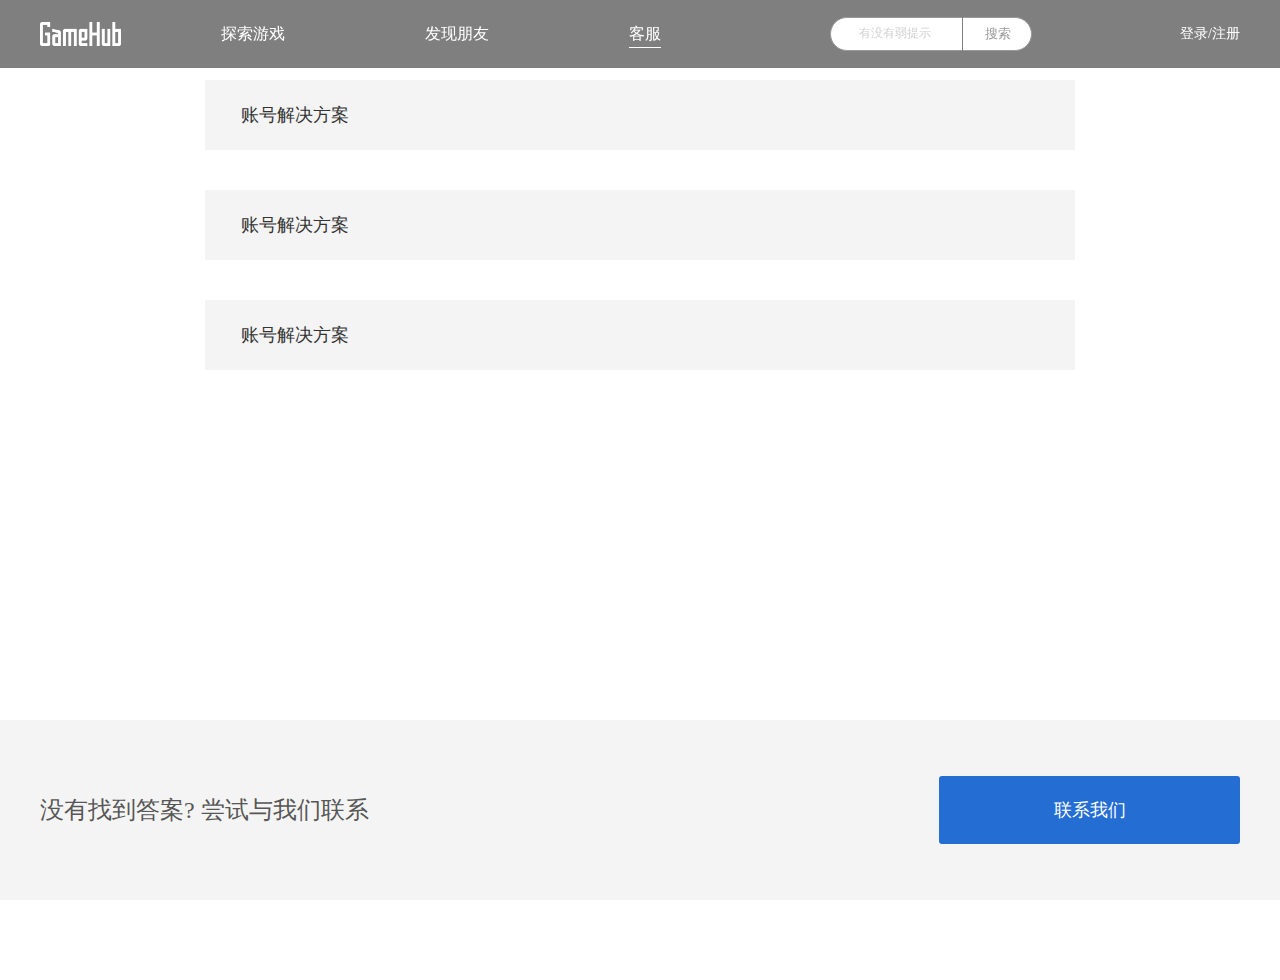
==== commit 178f5e44: "去除客服无用文字'" ====
--- a/customerService.html
+++ b/customerService.html
@@ -14,7 +14,7 @@
     <style>
         .customer-service-content{
             width: 870px;
-            margin: 80px auto;
+            margin: 80px auto 200px;
         }
         .problem-item header{
             padding-left: 36px;
@@ -137,14 +137,13 @@
             <p>在登陆页面</p>
         </div>
     </div>
-</div>fr
+</div>
 <div class="Open-Customer-Service">
     <div class="center clearfix">
         <p class="fl">没有找到答案? 尝试与我们联系</p>
         <div onclick="window.open('tencent://message/?uin=10987654321');" class="open-qq fr">联系我们</div>
     </div>
 </div>
-<a  href="javascript:;">打开qq</a>
 <script>
     $(document).on('click', '.problem-item header', function () {
         $(this).parents('.problem-item').addClass('active').siblings().removeClass('active')
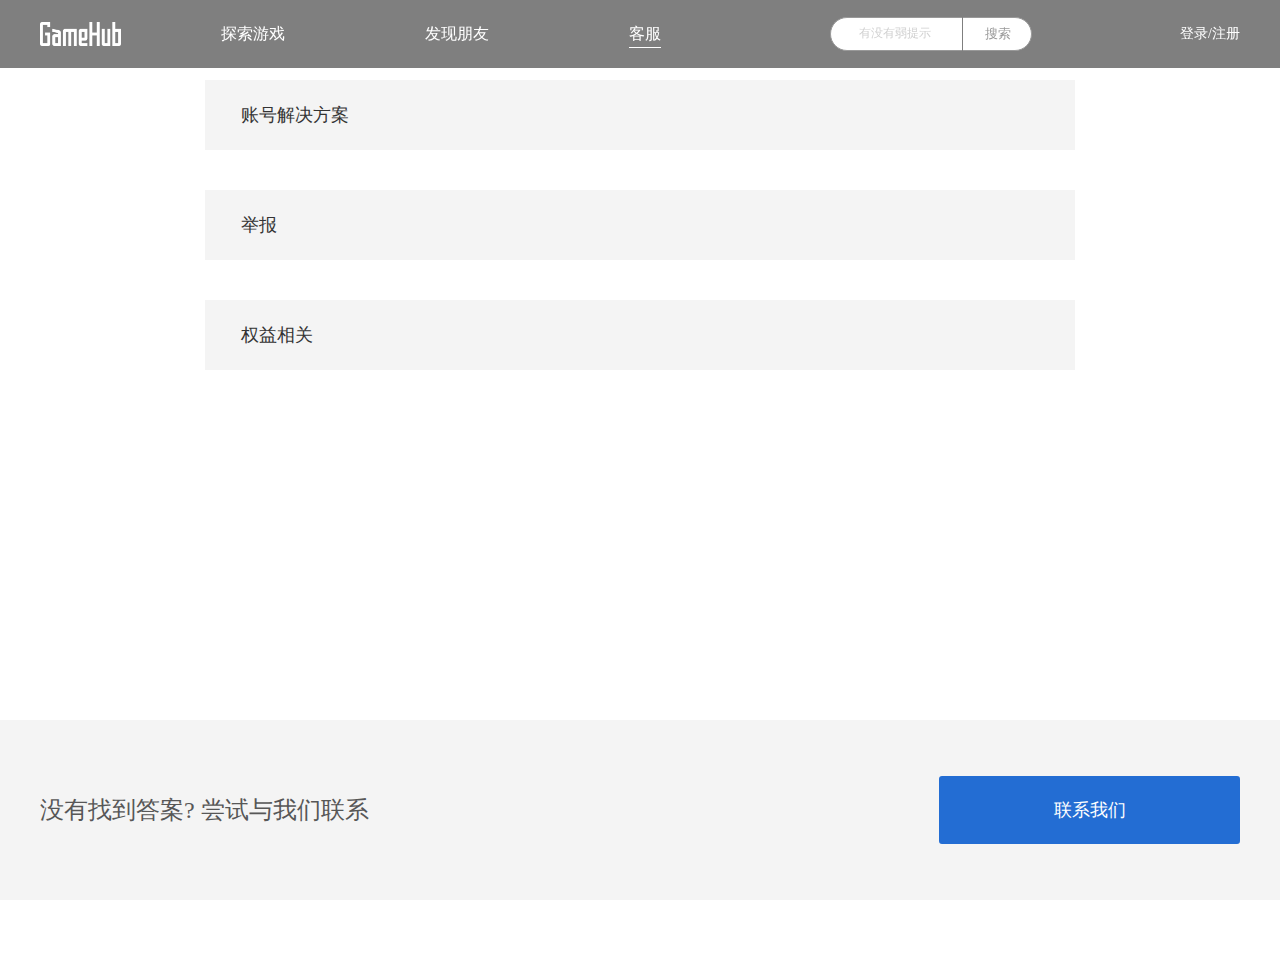
==== commit 419a33d1: "客服添加文字" ====
--- a/customerService.html
+++ b/customerService.html
@@ -120,28 +120,67 @@
         <header>账号解决方案</header>
         <div class="problem-content">
             <h4>忘记登陆密码怎么办？</h4>
-            <p>在登陆页面</p>
+            <p>在登录页面，点击 忘记密码 ，按提示操作即可重新设置登陆密码。</p>
+            <h4>注册账号时应该注意什么？</h4>
+            <p>· 邮箱地址：填写真实有效的邮箱地址，此邮箱用于找回密码，收取通知邮件。<br>
+                · 密码设置：勿用纯数字或者简单密码，以防账号被盗，权益受损。</p>
+            <h4>忘记登陆密码怎么办？</h4>
+            <p>当用户违规或者账号有异常登陆情况时，系统会冻结账号。<br>
+                账号被冻结后，请先仔细回想您的账号使用情况，认真阅读 GameHub 的服务条款，<br>
+                如果您意识到自己的行为对GameHub及其他用户产生的危害，可以通过“联系我们”注明的联系方式，<br>
+                向我们的客服提交解冻申请，我们会根据违规行为的严重程度和用户的态度进行相应的处理和处罚。<br>
+                最终的处罚和处理由GameHub决定。</p>
+            <h4>忘记登陆密码怎么办？</h4>
+            <p>按照我们的安全设置，您账户内的收款信息是不能被修改的，故对方即使申请提现，也只能提现到您设置的帐号内；<br>
+                同时，如果您的身份信息已认证，所有资料都将为不可修改，故对方即使兑换奖品，也只能寄往您设置的地址 。<br>
+                发现自己的账户异常时，及时修改自己的登陆密码即可。</p>
         </div>
     </div>
     <div class="problem-item">
-        <header>账号解决方案</header>
+        <header>举报</header>
         <div class="problem-content">
-            <h4>忘记登陆密码怎么办？</h4>
-            <p>在登陆页面</p>
+            <h4>一、受理范围 </h4>
+            <p>1、利用本平台发布违规低质内容(试玩、想法)的； <br>
+                        2、故意制作、传播计算机病毒等破坏性程序，攻击计算机系统及通信网络，致使计算机系统及通信网络遭受损害； <br>
+                        3、利用本平台捏造或者歪曲事实、散布谣言，扰乱社会秩序的；<br>
+                        4、利用本平台建立淫秽色情网站、网页，提供淫秽站点链接，传播淫秽色情信息，组织网上淫秽色情的；  <br>
+                        5、利用本平台进行诈骗、侵犯别人合法权益的；<br>
+                        6、故意发布低俗、恶意辱骂别人的言论(评测、回复等)</p>
+            <h4>二、提交举报 </h4>
+            <p> 你应保证你的举报行为基于善意、并代表你的真实意愿。<br>
+                        平台提供玩家举报功能、用户注册登录后可点击举报功能举报非法的言论、信息(试玩、想法、评测、回复等)。 <br>
+                后台管理员会查看玩家的举报信息并对涉嫌违规的玩家进行封号、注销等处理。<br>
+                本网站会对举报人进行信息保护(不涉及个人隐私)；除法律法规规定的情况外、未经用户许可本平台不会向第三方公开、透露你的个人信息。<br>
+                欢迎各位玩家踊跃举报涉嫌违规的玩家，共同营造一个绿色健康、积极向上的游戏论坛环境</p>
         </div>
     </div>
     <div class="problem-item">
-        <header>账号解决方案</header>
+        <header>权益相关</header>
         <div class="problem-content">
-            <h4>忘记登陆密码怎么办？</h4>
-            <p>在登陆页面</p>
+            <h4>第一条</h4>
+            <p>GameHub论坛用户人人平等。</p>
+            <h4>第二条</h4>
+            <p>用户应当对以其用户帐号进行的所有活动和事件负法律责任；论坛用户应遵守中华人民共和国法律、法规，自行承担一切可能因论坛活动直接或间接引起的法律责任。</p>
+            <h4>第三条</h4>
+            <p>用户帐号和密码由用户负责保管；用户不应将其帐号、密码转让或出借予他人使用。如用户发现其帐号遭他人非法使用，应立即通知GameHub论坛管理员。因黑客行为或用户的保管疏忽导致帐号、密码遭他人非法使用，GameHub不承担任何责任。</p>
+            <h4>第四条</h4>
+            <p>用户有在论坛各正常版面发贴和读贴的权限，若版面中有特殊规定，或用户因受到处罚而关闭权限则例外。</p>
+            <h4>第五条</h4>
+            <p>论坛用户认为自己在论坛的权益受到侵害，有权根据论坛相关规定流程进行投诉申诉。论坛用户有权对GameHub论坛提出咨询、意见、建议，有权要求相应管理人员给予答复。</p>
+            <h4>第六条</h4>
+            <p>用户在使用论坛服务过程中，必须遵循以下原则：<br>
+                1. 遵守中国有关的法律和法规；<br>
+                2. 遵守所有与网络服务有关的网络协议、规定和程序；<br>
+                3. 遵守论坛管理规定以及其他规定；<br>
+                4. 不得为任何非法目的而使用论坛服务；<br>
+                5. 不得利用论坛服务进行任何可能对互联网或移动网正常运转造成不利影响的行为；</p>
         </div>
     </div>
 </div>
 <div class="Open-Customer-Service">
     <div class="center clearfix">
         <p class="fl">没有找到答案? 尝试与我们联系</p>
-        <div onclick="window.open('tencent://message/?uin=10987654321');" class="open-qq fr">联系我们</div>
+        <div onclick="window.open('tencent://message/?uin=1367505472');" class="open-qq fr">联系我们</div>
     </div>
 </div>
 <script>
